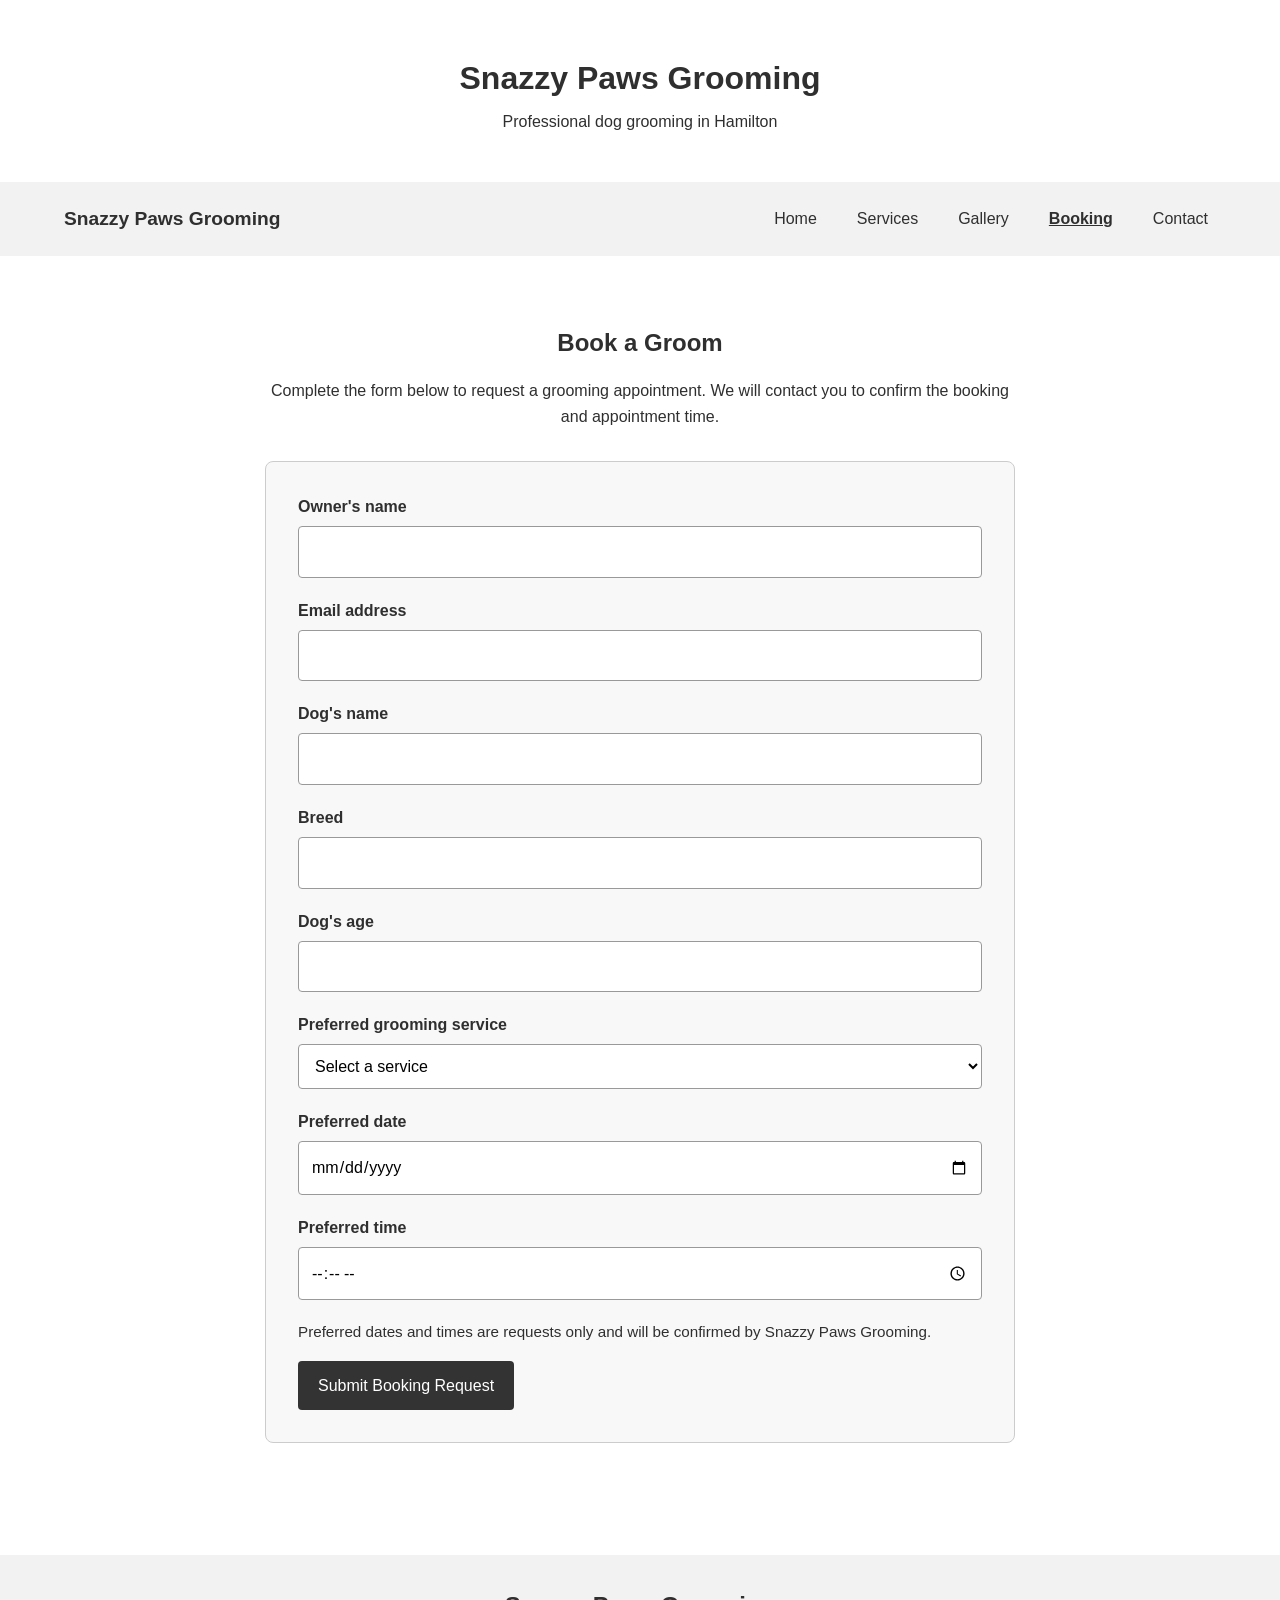
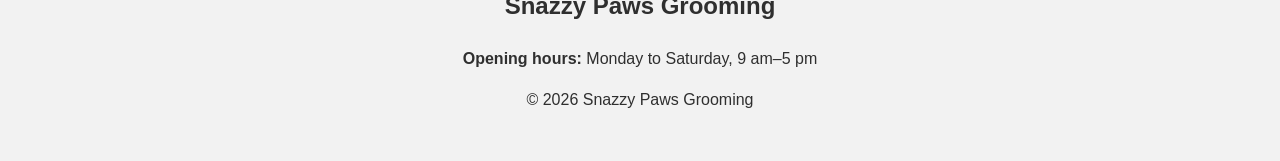
==== booking.html @ f59c7e16 "Add files via upload" ====
<!DOCTYPE html>
<html lang="en">

<head>
    <meta charset="UTF-8">
    <meta name="viewport" content="width=device-width, initial-scale=1.0">
    <meta name="description"
        content="Submit a grooming booking request to Snazzy Paws Grooming in Hamilton.">
    <title>Snazzy Paws Grooming | Booking</title>
    <link rel="stylesheet" href="css/styles.css">
</head>

<body>

    <header>
        <h1>Snazzy Paws Grooming</h1>
        <p>Professional dog grooming in Hamilton</p>
    </header>

    <nav aria-label="Main navigation">
        <a class="brand" href="index.html">Snazzy Paws Grooming</a>

        <div class="nav-links">
            <a href="index.html">Home</a>
            <a href="services.html">Services</a>
            <a href="gallery.html">Gallery</a>
            <a href="booking.html" aria-current="page">Booking</a>
            <a href="contact.html">Contact</a>
        </div>
    </nav>

    <main>

        <section class="booking-page">

            <h2>Book a Groom</h2>

            <p>
                Complete the form below to request a grooming appointment.
                We will contact you to confirm the booking and appointment time.
            </p>

            <form action="#" method="post">

                <div class="form-group">
                    <label for="owner-name">Owner's name</label>
                    <input type="text"
                        id="owner-name"
                        name="owner-name"
                        required>
                </div>

                <div class="form-group">
                    <label for="email">Email address</label>
                    <input type="email"
                        id="email"
                        name="email"
                        required>
                </div>

                <div class="form-group">
                    <label for="dog-name">Dog's name</label>
                    <input type="text"
                        id="dog-name"
                        name="dog-name"
                        required>
                </div>

                <div class="form-group">
                    <label for="breed">Breed</label>
                    <input type="text"
                        id="breed"
                        name="breed"
                        required>
                </div>

                <div class="form-group">
                    <label for="age">Dog's age</label>
                    <input type="number"
                        id="age"
                        name="age"
                        min="0"
                        required>
                </div>

                <div class="form-group">
                    <label for="service">Preferred grooming service</label>
                    <select id="service" name="service">
                        <option value="">Select a service</option>
                        <option value="bath-brush">Bath and Brush</option>
                        <option value="haircut">Haircut</option>
                        <option value="nail-trim">Nail Trim</option>
                        <option value="ear-cleaning">Ear Cleaning</option>
                        <option value="teeth-brushing">Teeth Brushing</option>
                        <option value="de-shedding">De-shedding Treatment</option>
                        <option value="flea-tick">Flea and Tick Treatment</option>
                        <option value="spa">Spa Package</option>
                        <option value="express">Express Service</option>
                        <option value="medicated-bath">Medicated Bath</option>
                        <option value="special-breed">Special-breed Cut</option>
                        <option value="puppy">Puppy Package</option>
                        <option value="senior">Senior Dog Package</option>
                        <option value="full-groom">Full Grooming Package</option>
                    </select>
                </div>

                <div class="form-group">
                    <label for="preferred-date">Preferred date</label>
                    <input type="date"
                        id="preferred-date"
                        name="preferred-date">
                </div>

                <div class="form-group">
                    <label for="preferred-time">Preferred time</label>
                    <input type="time"
                        id="preferred-time"
                        name="preferred-time"
                        min="09:00"
                        max="17:00">
                </div>

                <p class="form-note">
                    Preferred dates and times are requests only and will be
                    confirmed by Snazzy Paws Grooming.
                </p>

                <button type="submit">Submit Booking Request</button>

            </form>

        </section>

    </main>

    <footer>
        <h2>Snazzy Paws Grooming</h2>

        <p>
            <strong>Opening hours:</strong>
            Monday to Saturday, 9 am–5 pm
        </p>

        <p>&copy; 2026 Snazzy Paws Grooming</p>
    </footer>

</body>

</html>
---- css/styles.css ----
*{box-sizing:border-box}body{margin:0;font-family:Arial,Helvetica,sans-serif;line-height:1.6;color:#2f2f2f;background-color:#fff}header{text-align:center;padding:2rem 1rem}header h1{margin-bottom:.25rem}header p{margin-top:0}nav{display:flex;justify-content:space-between;align-items:center;padding:1rem 5%;background-color:#f2f2f2}nav a{color:#2f2f2f;text-decoration:none}.brand{font-size:1.2rem;font-weight:700}.nav-links{display:flex;gap:1.5rem}.nav-links a{padding:.5rem}.nav-links a:hover,.nav-links a:focus{text-decoration:underline}.nav-links a[aria-current="page"]{font-weight:700;text-decoration:underline}main{width:90%;max-width:1200px;margin:0 auto}.hero{display:flex;align-items:center;gap:3rem;padding:4rem 0}.hero-text,.hero-image{flex:1}.hero-text h2{margin-top:0;font-size:2.2rem}.hero-image img{display:block;width:100%;height:auto;border-radius:8px}.button{display:inline-block;margin-top:1rem;padding:.75rem 1.25rem;border-radius:4px;background-color:#333;color:#fff;text-decoration:none}.button:hover,.button:focus{background-color:#555}.secondary-button{background-color:#555}.home-services{padding:3rem 1rem 4rem;text-align:center}.home-services h2{margin-top:0}.services-page{padding:3rem 0 4rem}.services-page>h2{margin-bottom:.5rem;text-align:center}.services-page>p{max-width:750px;margin:0 auto 2rem;text-align:center}.table-container{width:100%;overflow-x:auto}table{width:100%;margin-bottom:1.5rem;border-collapse:collapse}th,td{padding:1rem;border:1px solid #ccc;text-align:left;vertical-align:top}th{background-color:#333;color:#fff}tbody tr:nth-child(even){background-color:#f5f5f5}.services-page .button{display:block;width:fit-content;margin:1.5rem auto 0}.gallery-page{padding:3rem 0 4rem;text-align:center}.gallery-page>h2{margin-bottom:.5rem}.gallery-page>p{max-width:750px;margin:0 auto 2rem}.gallery-grid{display:grid;grid-template-columns:repeat(4,1fr);gap:1rem}.gallery-grid img{display:block;width:100%;height:220px;object-fit:cover;border-radius:8px}.gallery-page .button{margin-top:2rem}.booking-page{max-width:750px;margin:0 auto;padding:3rem 0 4rem}.booking-page>h2{margin-bottom:.5rem;text-align:center}.booking-page>p{margin-bottom:2rem;text-align:center}form{padding:2rem;border:1px solid #ccc;border-radius:8px;background-color:#f8f8f8}.form-group{margin-bottom:1.25rem}label{display:block;margin-bottom:.4rem;font-weight:700}input,select,textarea{width:100%;padding:.75rem;border:1px solid #999;border-radius:4px;font:inherit;background-color:#fff}input:focus,select:focus,textarea:focus{outline:3px solid #ccc;outline-offset:2px}.form-note{margin:1rem 0;font-size:.95rem}button{padding:.75rem 1.25rem;border:none;border-radius:4px;background-color:#333;color:#fff;font:inherit;cursor:pointer}button:hover,button:focus{background-color:#555}.contact-page{padding:3rem 0 4rem}.contact-page>h2{margin-bottom:.5rem;text-align:center}.contact-page>p{max-width:750px;margin:0 auto 2rem;text-align:center}.contact-layout{display:grid;grid-template-columns:1fr 1fr;gap:2rem;align-items:start}.contact-map,.contact-form{width:100%}.contact-map h3,.contact-form h3{margin-top:0}.contact-map iframe{width:100%;height:420px;border:0;border-radius:8px}.contact-form form{margin:0}footer{margin-top:3rem;padding:2rem 1rem;background-color:#f2f2f2;text-align:center}footer h2{margin-top:0}@media (max-width:768px){nav{flex-direction:column;gap:1rem}.nav-links{flex-wrap:wrap;justify-content:center;gap:.75rem}.hero{flex-direction:column;padding:2rem 0}.hero-text{text-align:center}.hero-text h2{font-size:1.8rem}.services-page,.gallery-page,.booking-page,.contact-page{padding:2rem 0}th,td{padding:.75rem}.gallery-grid{grid-template-columns:repeat(2,1fr)}.contact-layout{grid-template-columns:1fr}.contact-map iframe{height:350px}}@media (max-width:480px){body{width:100%;overflow-x:hidden}header{width:100%;padding:1.5rem 1rem}header h1{font-size:1.7rem;line-height:1.2}nav{width:100%}.nav-links{flex-direction:column;align-items:center}main{width:92%;max-width:100%}.hero,.hero-text,.hero-image,.home-services{width:100%;min-width:0}.hero-text h2{font-size:1.5rem}img,iframe{max-width:100%}table{width:100%;table-layout:fixed}th,td{min-width:0;padding:.5rem;font-size:.8rem;overflow-wrap:break-word}th:nth-child(1),td:nth-child(1){width:28%}th:nth-child(2),td:nth-child(2){width:45%}th:nth-child(3),td:nth-child(3){width:27%}.gallery-grid{grid-template-columns:1fr}.gallery-grid img{height:260px}form{width:100%;padding:1.25rem}.contact-map iframe{height:280px}}
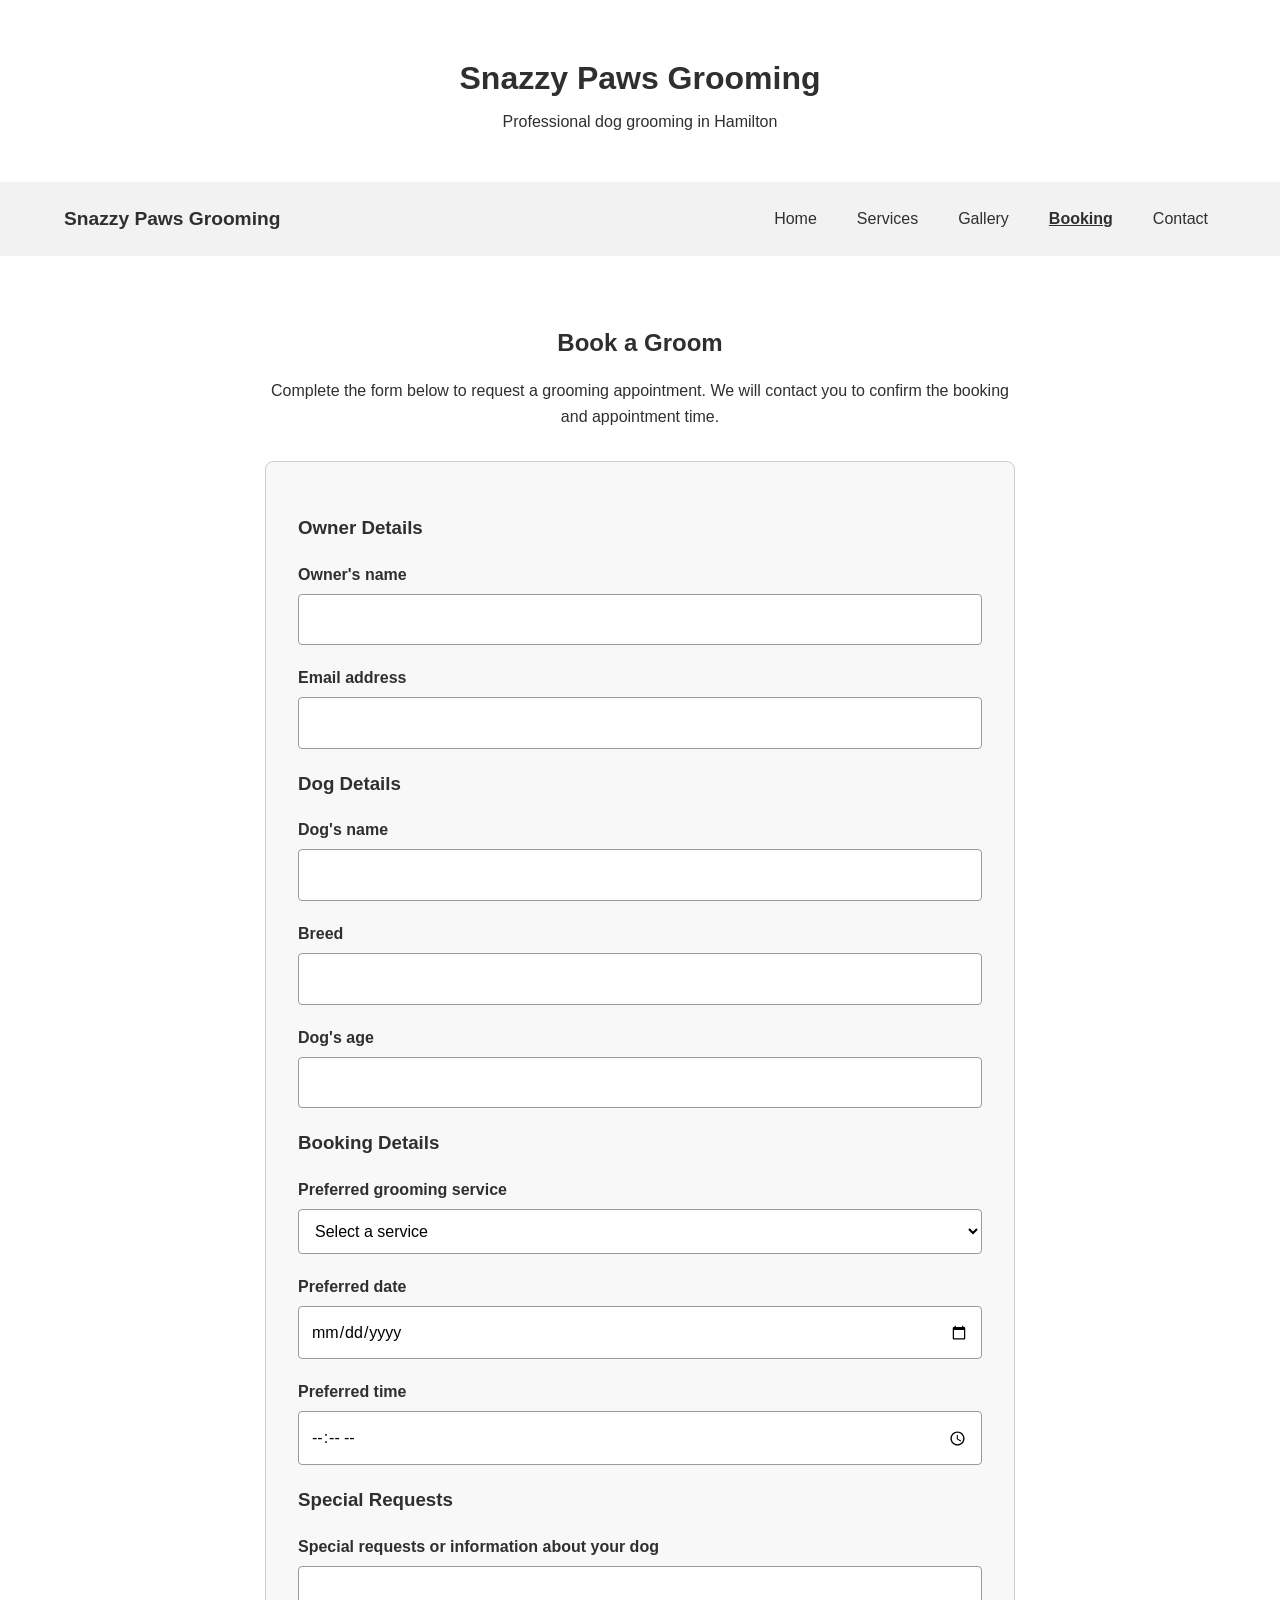
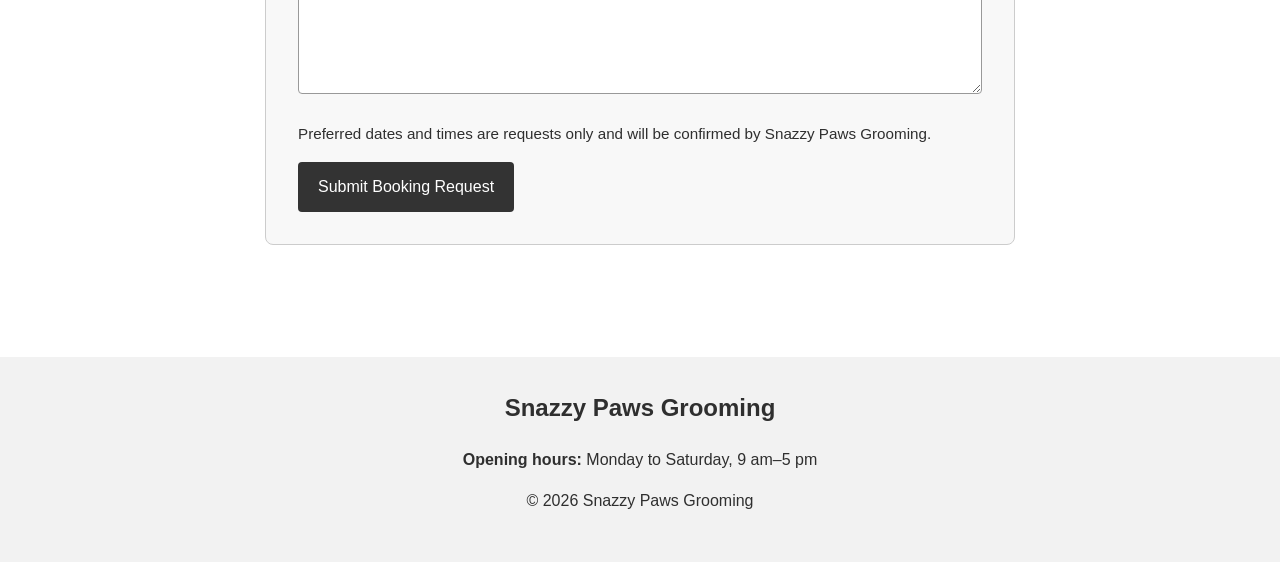
==== commit 4c9a0c7b: "Add files via upload" ====
--- a/booking.html
+++ b/booking.html
@@ -42,6 +42,8 @@
 
             <form action="#" method="post">
 
+                <h3>Owner Details</h3>
+
                 <div class="form-group">
                     <label for="owner-name">Owner's name</label>
                     <input type="text"
@@ -57,6 +59,8 @@
                         name="email"
                         required>
                 </div>
+
+                <h3>Dog Details</h3>
 
                 <div class="form-group">
                     <label for="dog-name">Dog's name</label>
@@ -82,6 +86,8 @@
                         min="0"
                         required>
                 </div>
+
+                <h3>Booking Details</h3>
 
                 <div class="form-group">
                     <label for="service">Preferred grooming service</label>
@@ -120,6 +126,17 @@
                         max="17:00">
                 </div>
 
+                <h3>Special Requests</h3>
+
+                <div class="form-group">
+                    <label for="special-requests">
+                        Special requests or information about your dog
+                    </label>
+                    <textarea id="special-requests"
+                        name="special-requests"
+                        rows="4"></textarea>
+                </div>
+
                 <p class="form-note">
                     Preferred dates and times are requests only and will be
                     confirmed by Snazzy Paws Grooming.
